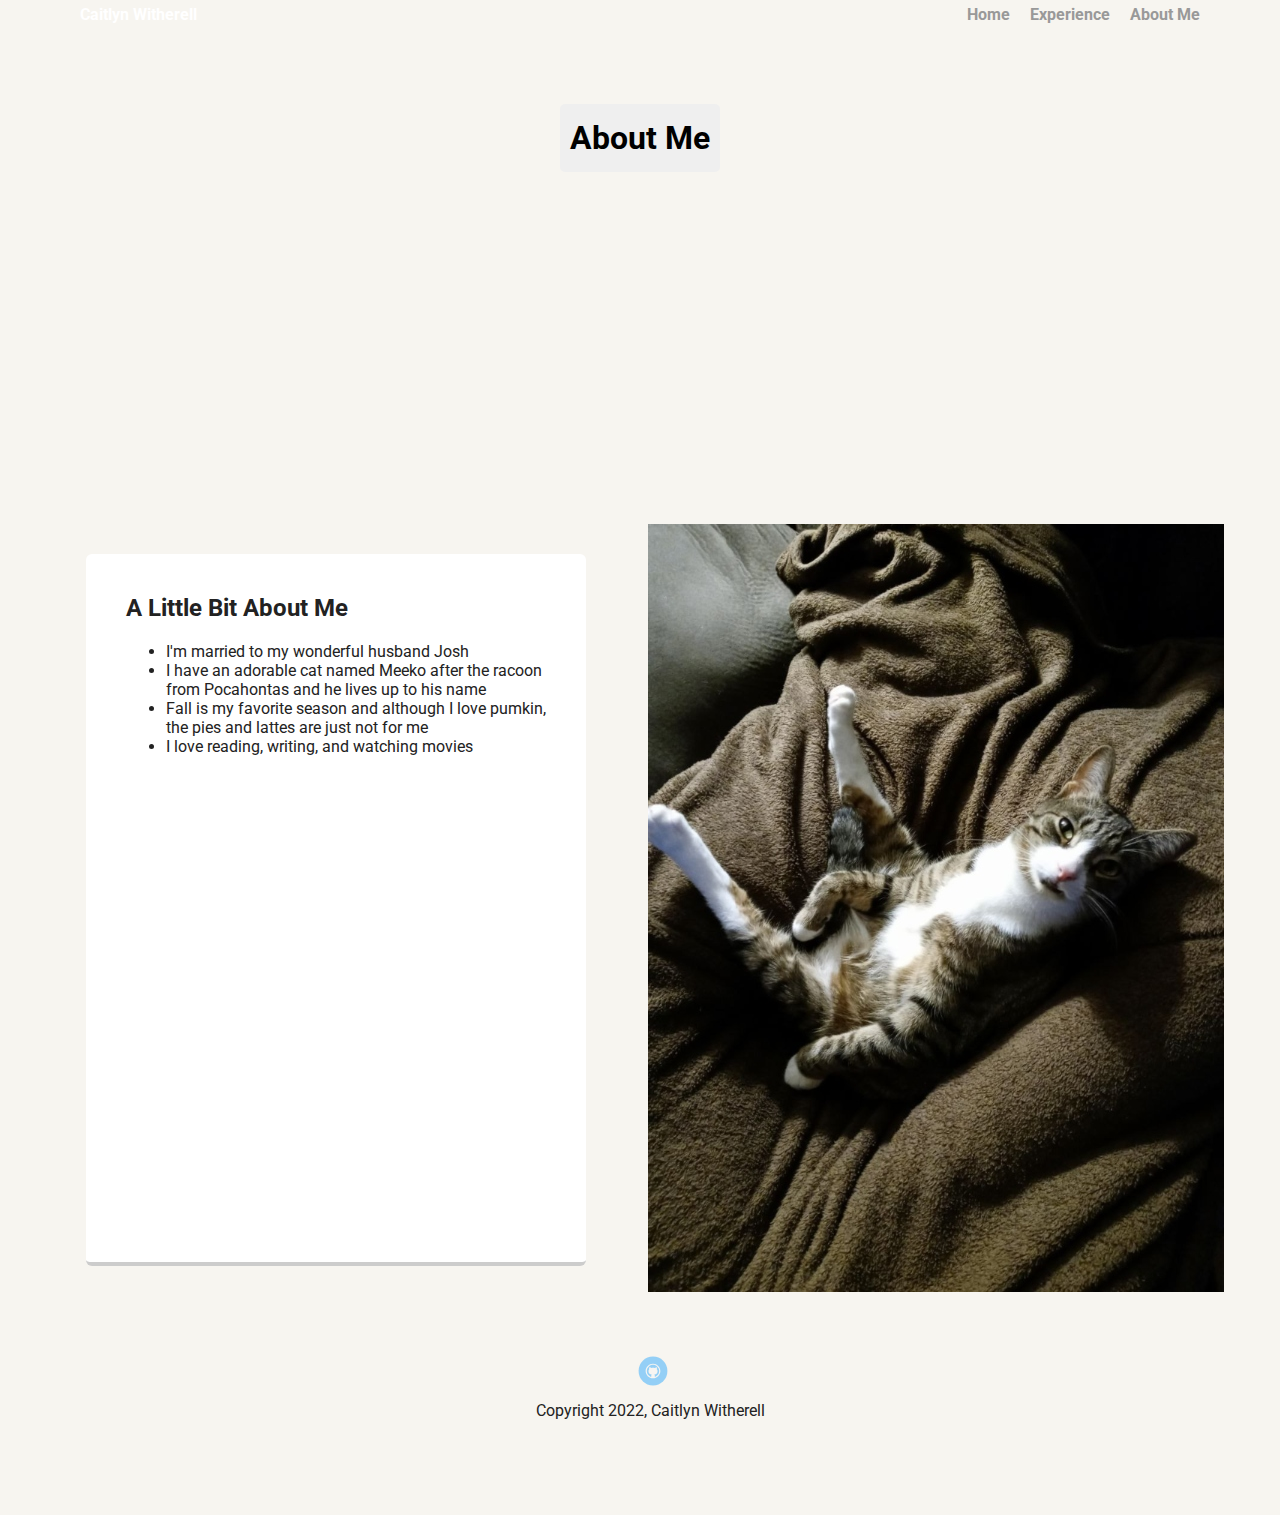
==== portfolio_update_v1/about.me.html @ fb94393c "Div nav to nav" ====
<!doctype html>
<html lang="en">
<head>
  <meta charset="utf-8">
  <title>My Experience</title>
  <meta name="viewport" content="width=device-width, initial-scale=1.0">
  <link rel="stylesheet" href="styles.css">
  <link href="https://fonts.googleapis.com/css?family=Muli%7CRoboto:400,300,500,700,900" rel="stylesheet"></head>
  <body>

    <nav>
        <ul class="nav">
          <li class="name">Caitlyn Witherell</li>
          <li><a href="index.html">Home</a></li>
          <li><a href="experience.html">Experience</a></li>
          <li><a href="#">About Me</a></li>
        </ul>

    <header>
      <h1 class="tag name">About Me</h1>
    </header>

    <main class="flex">
      <div class="card">
        <h2>A Little Bit About Me</h2>
        <ul>
            <li>I'm married to my wonderful husband Josh</li>
            <li>I have an adorable cat named Meeko after the racoon from Pocahontas and he lives up to his name</li>
            <li>Fall is my favorite season and although I love pumkin, the pies and lattes are just not for me</li>
            <li>I love reading, writing, and watching movies</li>
        </ul>
      </div> 

      <div class="cat pic">
        <img src="Photos/Meekositting1 (1).jpg" alt="Photo of Meeko the cat">
      </div>

    </main>
    <footer>
      <ul>
        <li><a href="https://github.com/critter1996" target="_blank" class="social github">Github</a></li>
      </ul>
      <p class="copyright">Copyright 2022, Caitlyn Witherell</p>
    </footer>
  </body>
  </html>
---- portfolio_update_v1/styles.css ----
/* Global Layout Set-up */
* { 
  box-sizing: border-box;
}
  
body {
  margin: 0;
  padding: 0;
  text-align: center;
  font-family: 'Roboto', sans-serif;
  color: #222;
  background: #f7f5f0;
}
/* Link Styles */

a {
  text-decoration: none;
  color: #999;
}
a:hover {
  color: #6633ff;
}

/* Section Styles */

.main-nav {
  width: 100%;
  background: black;
  min-height: 30px;
  padding: 10px;
  position: fixed;
  text-align: center;
}
.nav {
  display: flex;
  justify-content: space-around;
  font-weight: 700;
  list-style-type: none;
  margin: 0 auto;
  padding: 0;
}

.nav .name {
    display: block;
    margin-right: auto;
    color: white;
}
.nav li {
  padding: 5px 10px 10px 10px;
}
.nav a {
  transition: all .5s;
}
.nav a:hover {
  color: white
}

header {
  text-align: center;
  background: url('Photos/GRatNight.jpg') no-repeat top center ;
  background-size: cover;
  overflow: hidden;
  padding-top: 60px;
}
header {
  line-height: 1.5;
}
header .profile-image {
  margin-top: 50px;
  width: 150px;
  height: 150px;
  border-radius: 50%;
  border: 3px solid black;
  transition: all .5s;
}
header .profile-image:hover {
  transform: scale(1.2) rotate(5deg);
}
.tag {
  background-color: #efefef;
  color: black;
  padding: 10px;
  border-radius: 5px;
  display: table;
  margin: 10px auto;
} 
.location {
  background-color: #222;
  color: rgb(0, 208, 255);
}
.card {
  margin: 30px;
  padding: 20px 40px 40px;
  max-width: 500px;
  text-align: left;
  background: #fff;
  border-bottom: 4px solid #ccc;
  border-radius: 6px;
  transition: all .5s;
}
.card:hover {
  border-color: #ff99ff;
}

ul.skills {
  padding: 0;
  text-align: center;
}

.skills li {
  border-radius: 6px;
  display: inline-block;
  background: #ff9904;
  color: white;
  padding: 5px 10px;
  margin: 2px;
}

.skills li:nth-child(odd) {
  background: #0399ff;
}

footer {
  width: 100%;
  min-height: 30px;
  padding: 20px 0 40px 20px;
}

footer .copyright {
  top: -8px;
  font-size: .75em;
}

footer ul {
  list-style-type: none;
  margin: 0;
  padding: 0;
}

footer ul li {
  display: inline-block;
}

a.social {
  display: inline-block;
  text-indent: -9999px;
  margin-left: 5px;
  width: 30px;
  height: 30px;
  background-size: 30px 30px;
  opacity: .4;
  transition: all .5s;
}

a.github {
  background-image: url(images/github.svg);
}
a.social:hover {
  opacity: 1;
}
.clearfix {
  clear: both;
}

/* Styles for larger screens */
@media screen and (min-width: 720px) {
  
  .flex {
      display: -ms-flexbox;      /* TWEENER - IE 10 */
      display: flex; 
      max-width: 1200px;
      -ms-flex-pack: distribute;
      justify-content: space-around;
      margin: 0 auto;
  }

  header {
    min-height: 470px;
  }

  .nav {
    max-width: 1200px;
    padding: 0 30px;
  }


  main {
    padding-top: 20px;
  }

  main p {
    line-height: 1.6em;
  }

  footer {
    font-size: 1.3em;
    max-width: 1200px;
    margin: 40px auto;
  }

}
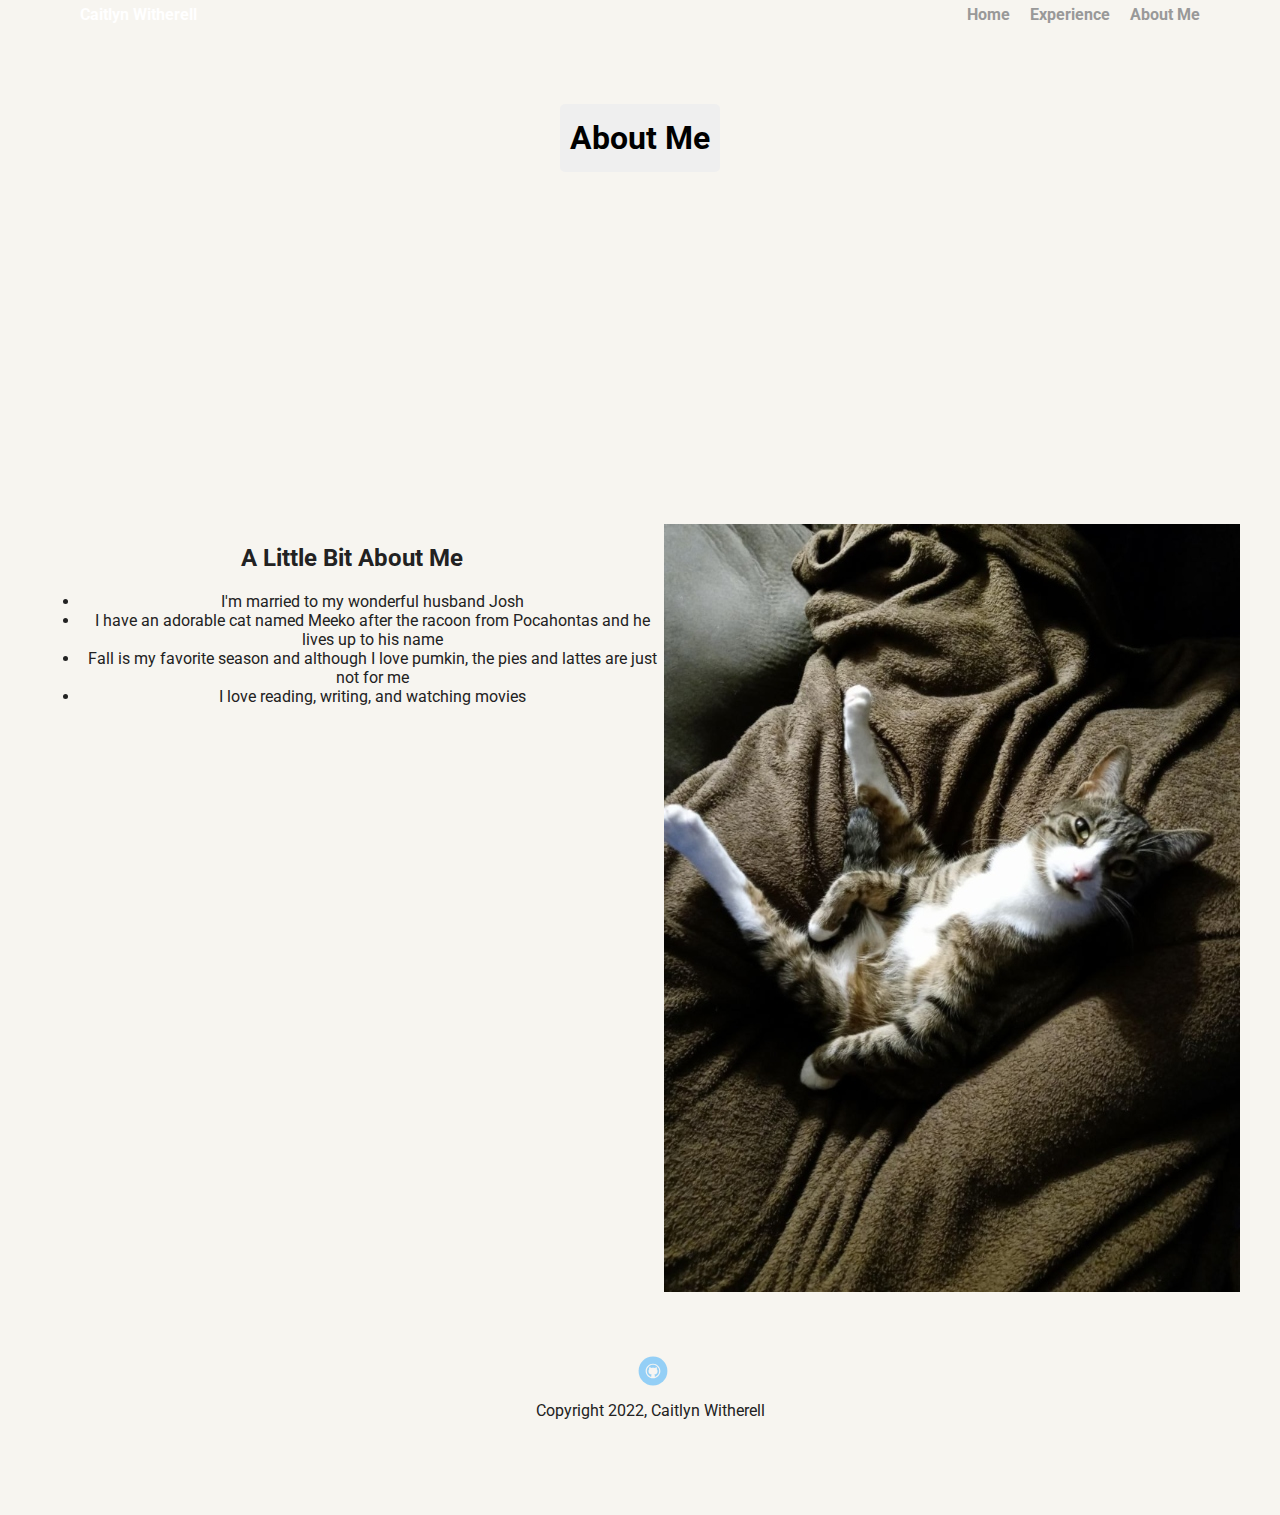
==== commit 66d34c5c: "Classes" ====
--- a/portfolio_update_v1/about.me.html
+++ b/portfolio_update_v1/about.me.html
@@ -15,13 +15,14 @@
           <li><a href="experience.html">Experience</a></li>
           <li><a href="#">About Me</a></li>
         </ul>
+    </nav>
 
     <header>
       <h1 class="tag name">About Me</h1>
     </header>
 
     <main class="flex">
-      <div class="card">
+      <section>
         <h2>A Little Bit About Me</h2>
         <ul>
             <li>I'm married to my wonderful husband Josh</li>
@@ -29,9 +30,9 @@
             <li>Fall is my favorite season and although I love pumkin, the pies and lattes are just not for me</li>
             <li>I love reading, writing, and watching movies</li>
         </ul>
-      </div> 
+      </section> 
 
-      <div class="cat pic">
+      <div class="img-cat">
         <img src="Photos/Meekositting1 (1).jpg" alt="Photo of Meeko the cat">
       </div>
 
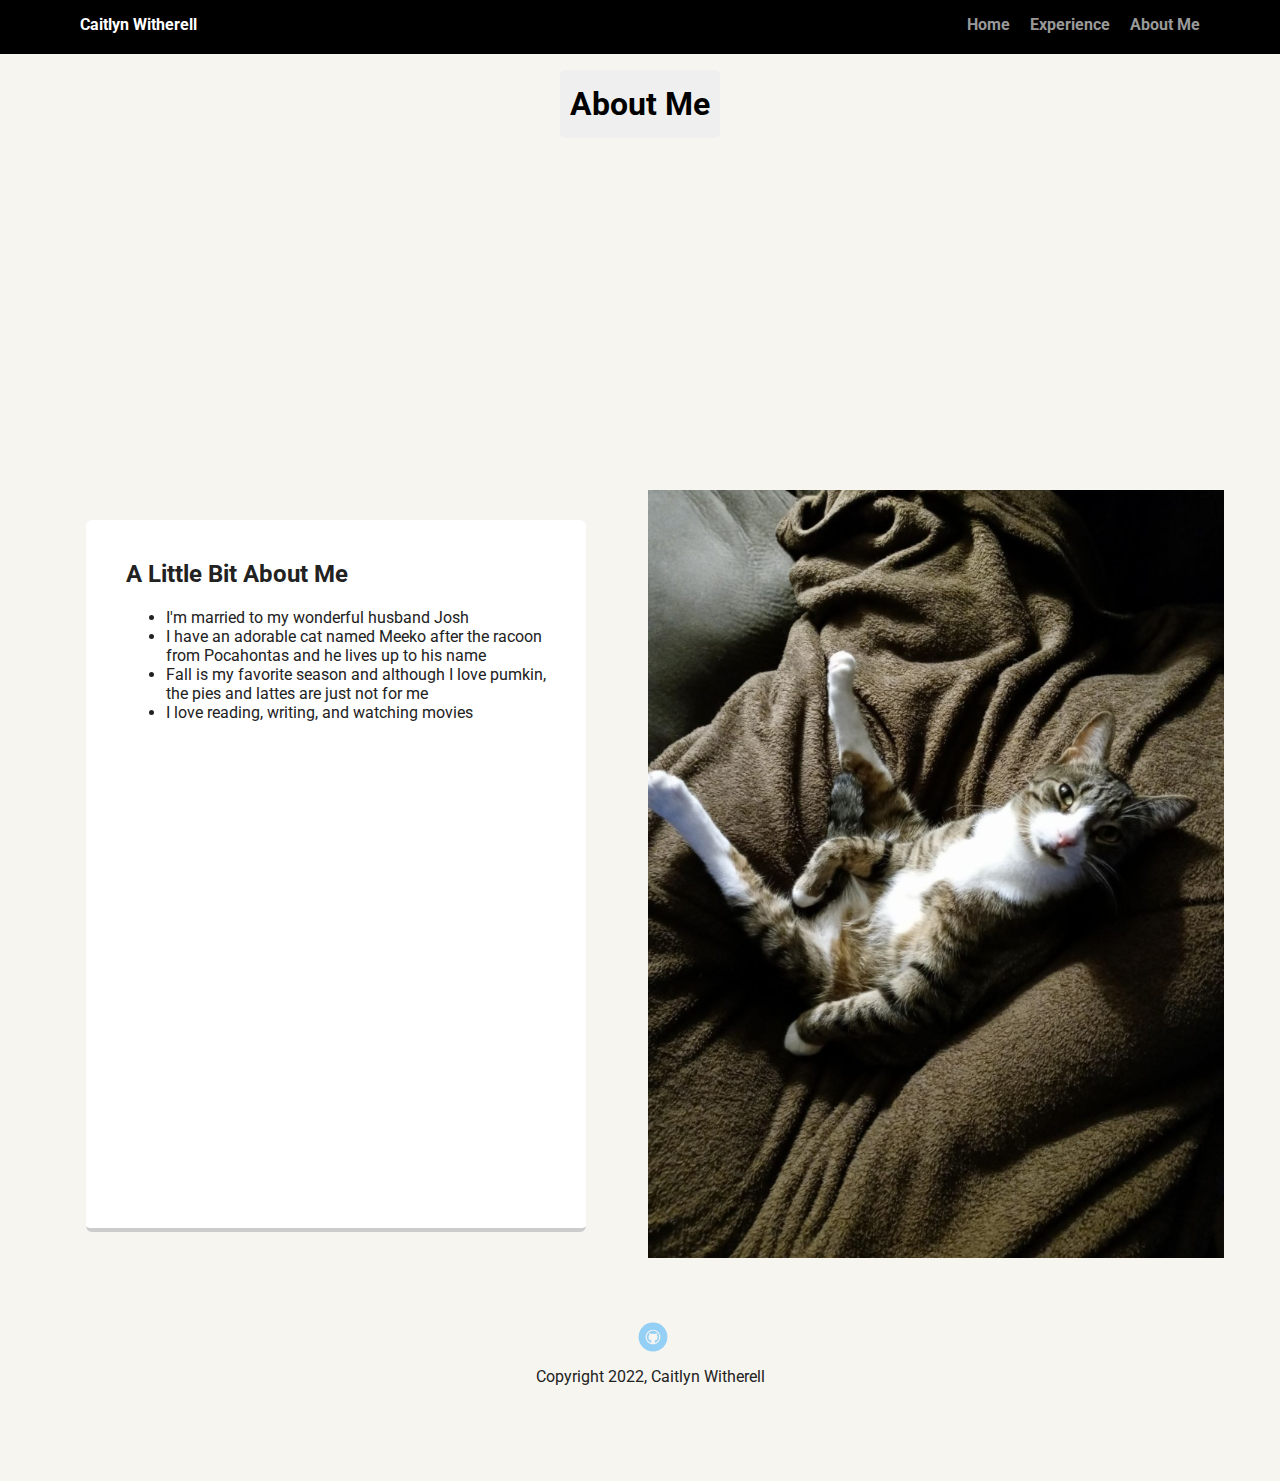
==== commit 36b7a8b5: "Fixed nav color change & borders" ====
--- a/portfolio_update_v1/about.me.html
+++ b/portfolio_update_v1/about.me.html
@@ -8,21 +8,21 @@
   <link href="https://fonts.googleapis.com/css?family=Muli%7CRoboto:400,300,500,700,900" rel="stylesheet"></head>
   <body>
 
-    <nav>
+    <div class="main-nav">
         <ul class="nav">
           <li class="name">Caitlyn Witherell</li>
           <li><a href="index.html">Home</a></li>
           <li><a href="experience.html">Experience</a></li>
           <li><a href="#">About Me</a></li>
         </ul>
-    </nav>
+    </div>
 
     <header>
       <h1 class="tag name">About Me</h1>
     </header>
 
     <main class="flex">
-      <section>
+        <div class="card">
         <h2>A Little Bit About Me</h2>
         <ul>
             <li>I'm married to my wonderful husband Josh</li>
@@ -30,7 +30,7 @@
             <li>Fall is my favorite season and although I love pumkin, the pies and lattes are just not for me</li>
             <li>I love reading, writing, and watching movies</li>
         </ul>
-      </section> 
+        </div> 
 
       <div class="img-cat">
         <img src="Photos/Meekositting1 (1).jpg" alt="Photo of Meeko the cat">
--- a/portfolio_update_v1/styles.css
+++ b/portfolio_update_v1/styles.css
@@ -74,7 +74,7 @@
   transition: all .5s;
 }
 header .profile-image:hover {
-  transform: scale(1.2) rotate(5deg);
+  transform: scale(1.8) rotate(5deg);
 }
 .tag {
   background-color: #efefef;
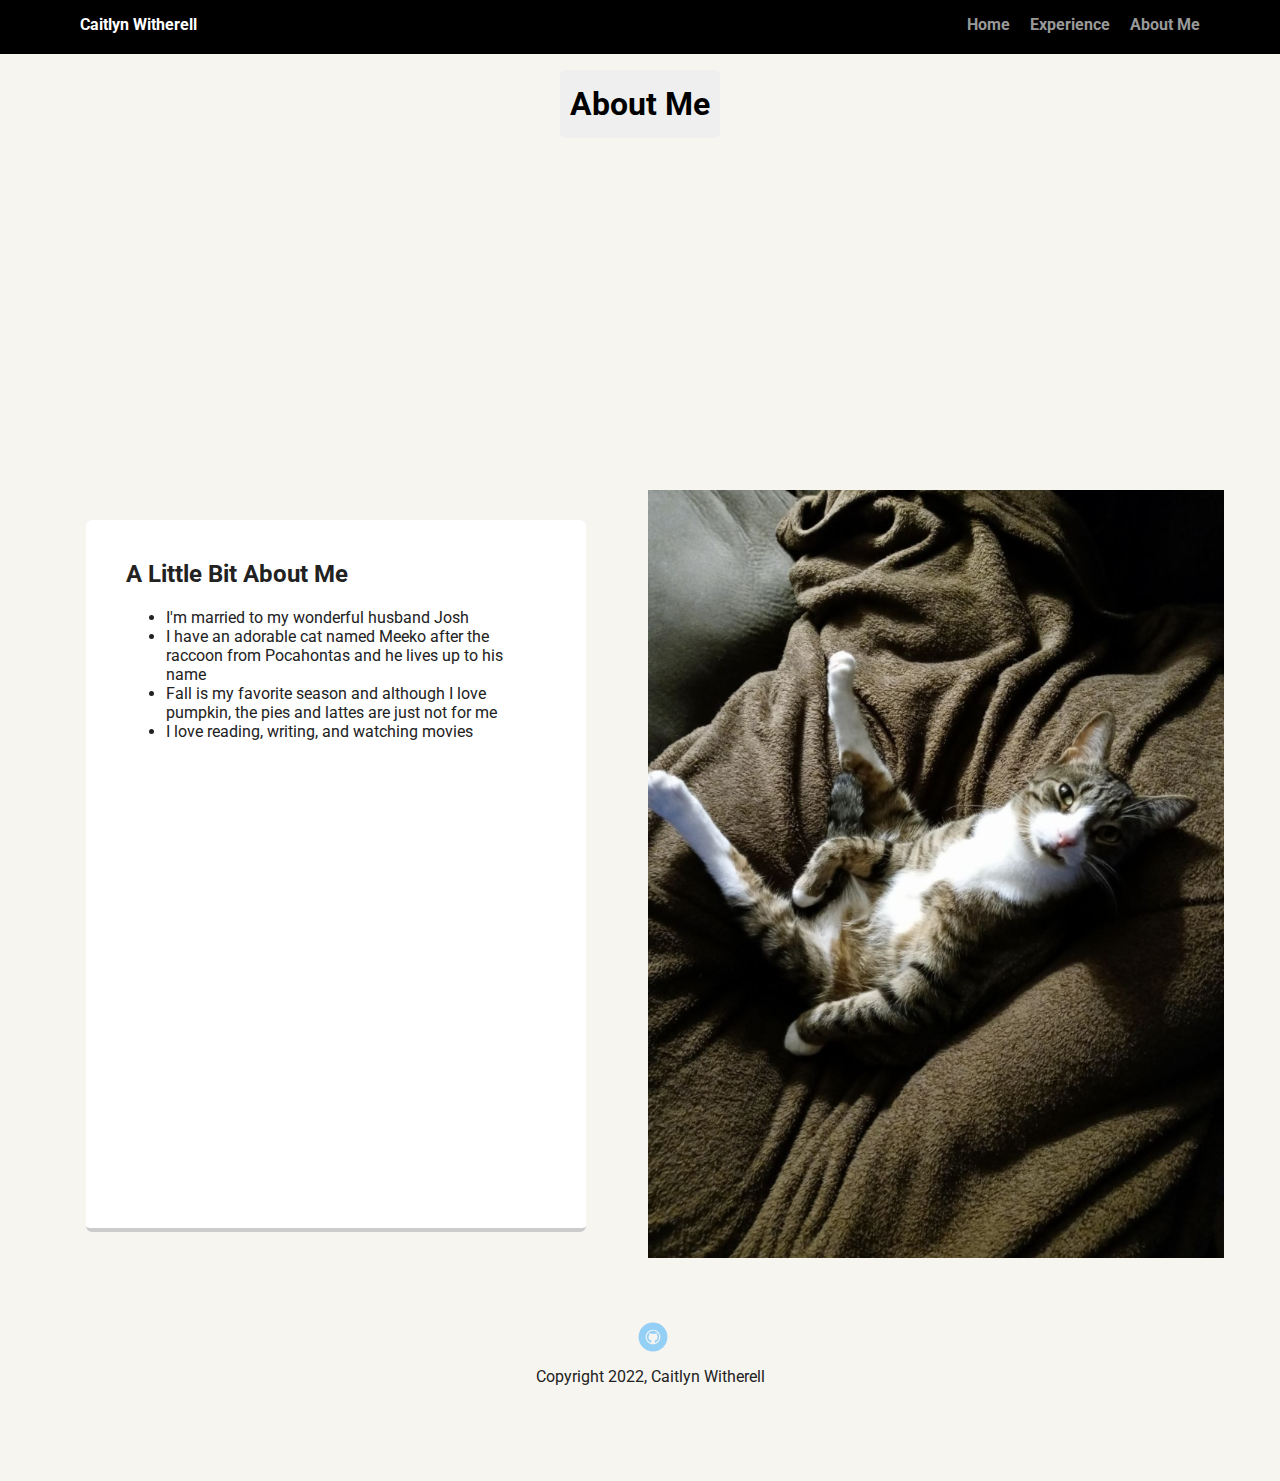
==== commit 094f23c4: "Fixed typos in about.me" ====
--- a/portfolio_update_v1/about.me.html
+++ b/portfolio_update_v1/about.me.html
@@ -8,33 +8,33 @@
   <link href="https://fonts.googleapis.com/css?family=Muli%7CRoboto:400,300,500,700,900" rel="stylesheet"></head>
   <body>
 
-    <div class="main-nav">
+    <nav class="main-nav">
         <ul class="nav">
           <li class="name">Caitlyn Witherell</li>
           <li><a href="index.html">Home</a></li>
           <li><a href="experience.html">Experience</a></li>
           <li><a href="#">About Me</a></li>
         </ul>
-    </div>
+    </nav>
 
     <header>
       <h1 class="tag name">About Me</h1>
     </header>
 
     <main class="flex">
-        <div class="card">
+        <section class="card">
         <h2>A Little Bit About Me</h2>
         <ul>
             <li>I'm married to my wonderful husband Josh</li>
-            <li>I have an adorable cat named Meeko after the racoon from Pocahontas and he lives up to his name</li>
-            <li>Fall is my favorite season and although I love pumkin, the pies and lattes are just not for me</li>
+            <li>I have an adorable cat named Meeko after the raccoon from Pocahontas and he lives up to his name</li>
+            <li>Fall is my favorite season and although I love pumpkin, the pies and lattes are just not for me</li>
             <li>I love reading, writing, and watching movies</li>
         </ul>
-        </div> 
+        </section> 
 
-      <div class="img-cat">
+      <article class="img-cat">
         <img src="Photos/Meekositting1 (1).jpg" alt="Photo of Meeko the cat">
-      </div>
+      </article>
 
     </main>
     <footer>
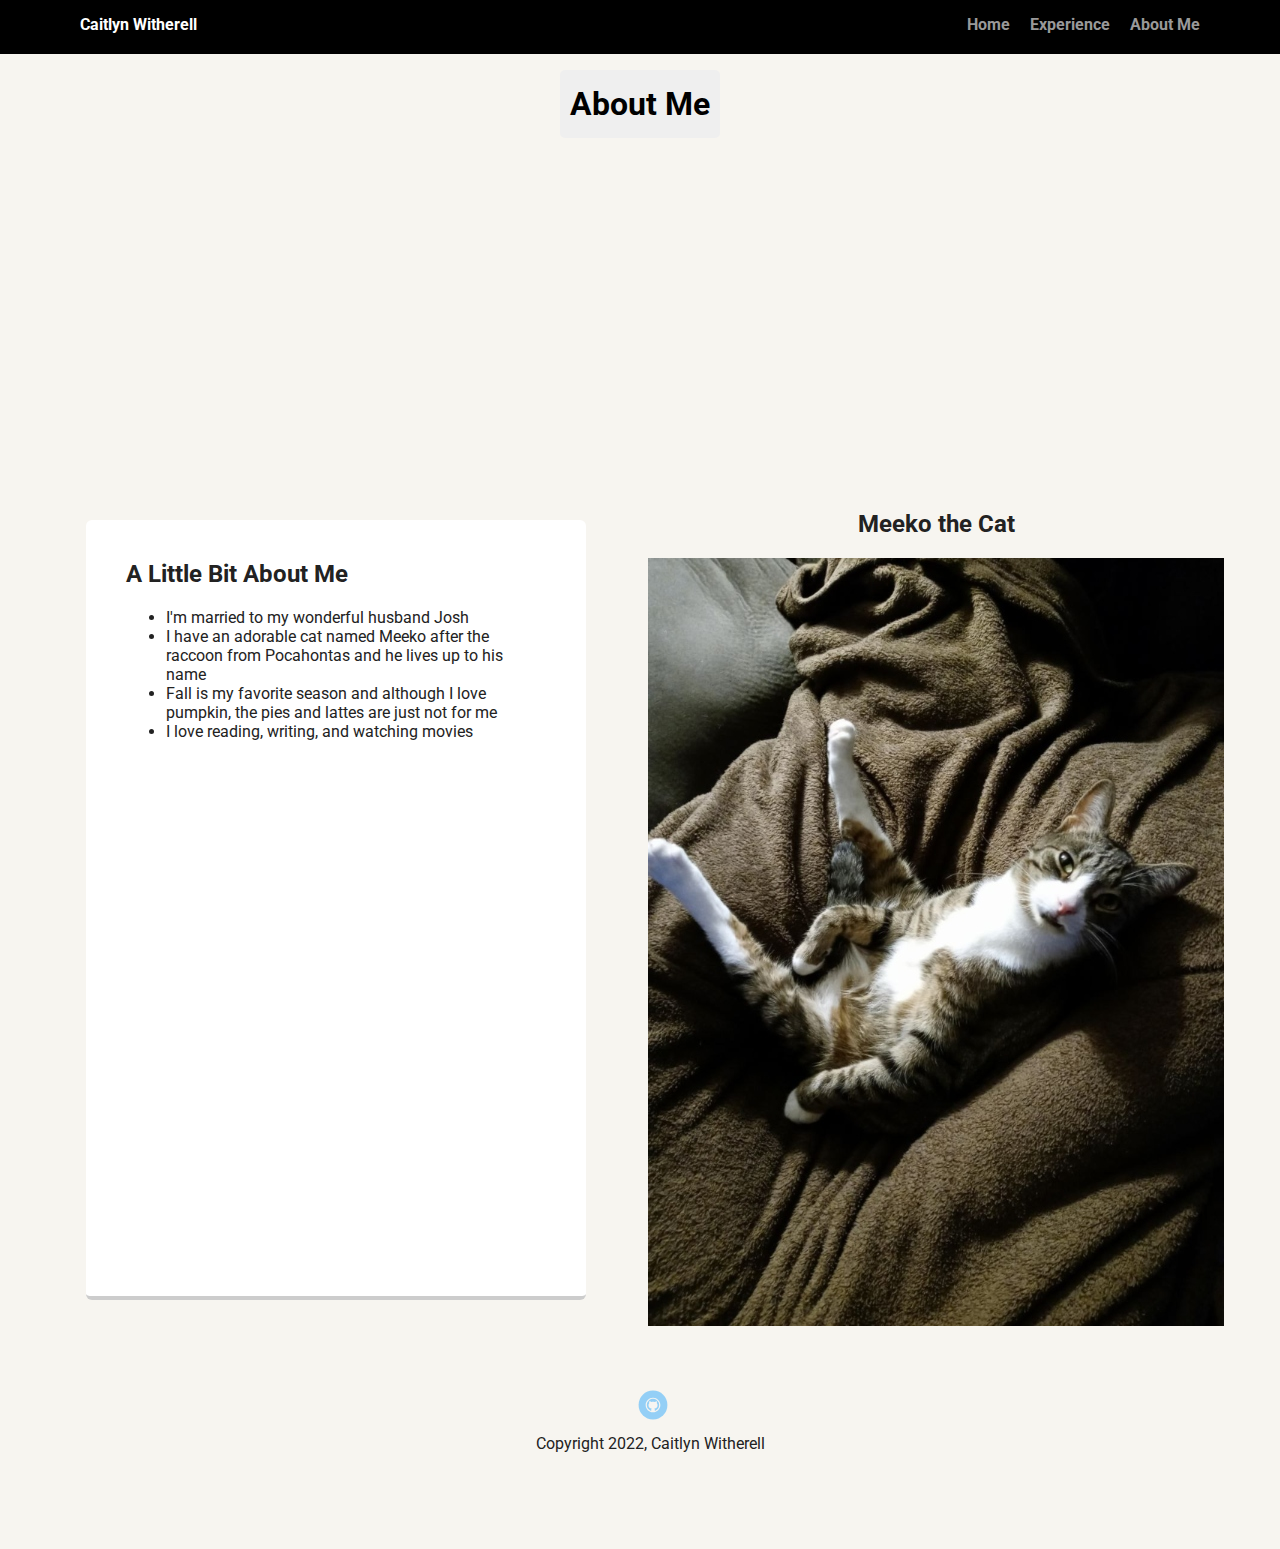
==== commit 10af2a24: "header for Meeko on about.me" ====
--- a/portfolio_update_v1/about.me.html
+++ b/portfolio_update_v1/about.me.html
@@ -33,7 +33,8 @@
         </section> 
 
       <article class="img-cat">
-        <img src="Photos/Meekositting1 (1).jpg" alt="Photo of Meeko the cat">
+      <h2>Meeko the Cat</h2>
+        <img src="Photos/Meekositting1.jpg" alt="Photo of Meeko the cat">
       </article>
 
     </main>
